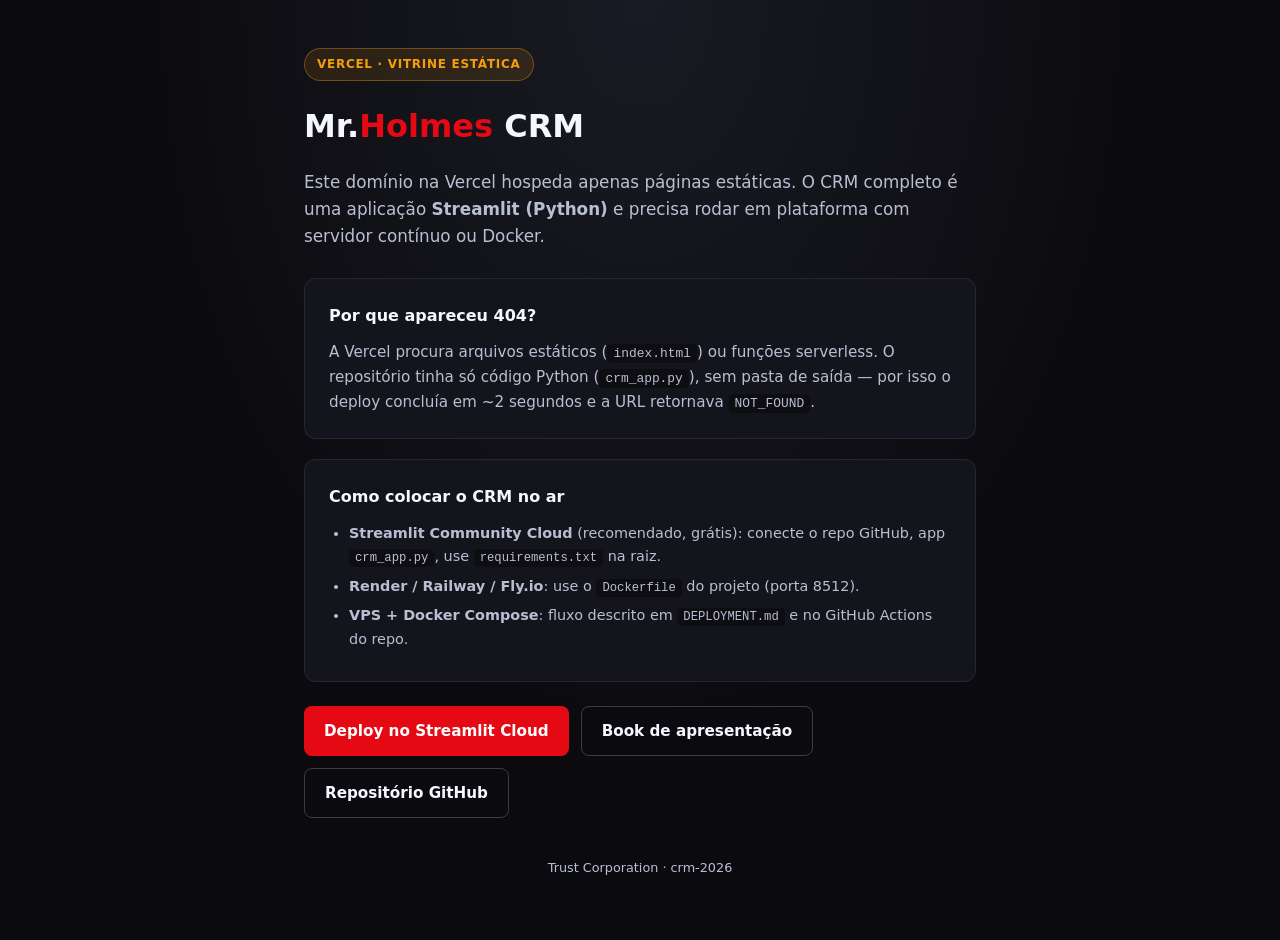
==== public/index.html @ 88e45e8d "fix: resolve Vercel 404 and add Streamlit/Render deploy config Vercel cannot run Streamlit; serve st" ====
<!DOCTYPE html>
<html lang="pt-BR">
<head>
  <meta charset="UTF-8" />
  <meta name="viewport" content="width=device-width, initial-scale=1.0" />
  <title>Mr.Holmes CRM | Trust Corporation</title>
  <style>
    :root {
      --bg: #0b0b0f;
      --panel: #14141c;
      --text: #f5f7ff;
      --muted: #b9bfd3;
      --brand: #e50914;
      --brand-hover: #f40612;
      --ok: #22c55e;
      --warn: #f59e0b;
    }
    * { box-sizing: border-box; }
    body {
      margin: 0;
      min-height: 100vh;
      font-family: "Segoe UI", system-ui, sans-serif;
      background: radial-gradient(ellipse at top, #1a1a24 0%, var(--bg) 55%);
      color: var(--text);
      line-height: 1.6;
    }
    .wrap { max-width: 720px; margin: 0 auto; padding: 48px 24px 64px; }
    .badge {
      display: inline-block;
      font-size: 12px;
      font-weight: 600;
      letter-spacing: 0.06em;
      text-transform: uppercase;
      color: var(--warn);
      background: rgba(245, 158, 11, 0.12);
      border: 1px solid rgba(245, 158, 11, 0.35);
      padding: 6px 12px;
      border-radius: 999px;
      margin-bottom: 20px;
    }
    h1 { font-size: 2rem; margin: 0 0 8px; font-weight: 700; }
    h1 span { color: var(--brand); }
    .lead { color: var(--muted); font-size: 1.05rem; margin-bottom: 28px; }
    .card {
      background: var(--panel);
      border: 1px solid rgba(255,255,255,0.08);
      border-radius: 12px;
      padding: 24px;
      margin-bottom: 20px;
    }
    .card h2 { font-size: 1rem; margin: 0 0 12px; color: var(--text); }
    .card p { margin: 0 0 12px; color: var(--muted); font-size: 0.95rem; }
    .card p:last-child { margin-bottom: 0; }
    .actions { display: flex; flex-wrap: wrap; gap: 12px; margin-top: 24px; }
    a.btn {
      display: inline-flex;
      align-items: center;
      gap: 8px;
      padding: 12px 20px;
      border-radius: 8px;
      font-weight: 600;
      text-decoration: none;
      font-size: 0.95rem;
      transition: background 0.15s;
    }
    a.btn-primary { background: var(--brand); color: #fff; }
    a.btn-primary:hover { background: var(--brand-hover); }
    a.btn-secondary {
      background: transparent;
      color: var(--text);
      border: 1px solid rgba(255,255,255,0.2);
    }
    a.btn-secondary:hover { border-color: rgba(255,255,255,0.4); }
    code {
      font-size: 0.85em;
      background: rgba(0,0,0,0.35);
      padding: 2px 6px;
      border-radius: 4px;
    }
    ul { margin: 8px 0 0; padding-left: 20px; color: var(--muted); font-size: 0.9rem; }
    li { margin-bottom: 6px; }
    footer {
      margin-top: 40px;
      font-size: 0.8rem;
      color: var(--muted);
      text-align: center;
    }
  </style>
</head>
<body>
  <div class="wrap">
    <div class="badge">Vercel · vitrine estática</div>
    <h1>Mr.<span>Holmes</span> CRM</h1>
    <p class="lead">
      Este domínio na Vercel hospeda apenas páginas estáticas. O CRM completo é uma aplicação
      <strong>Streamlit (Python)</strong> e precisa rodar em plataforma com servidor contínuo ou Docker.
    </p>

    <div class="card">
      <h2>Por que apareceu 404?</h2>
      <p>
        A Vercel procura arquivos estáticos (<code>index.html</code>) ou funções serverless.
        O repositório tinha só código Python (<code>crm_app.py</code>), sem pasta de saída — por isso o deploy
        concluía em ~2 segundos e a URL retornava <code>NOT_FOUND</code>.
      </p>
    </div>

    <div class="card">
      <h2>Como colocar o CRM no ar</h2>
      <ul>
        <li><strong>Streamlit Community Cloud</strong> (recomendado, grátis): conecte o repo GitHub, app <code>crm_app.py</code>, use <code>requirements.txt</code> na raiz.</li>
        <li><strong>Render / Railway / Fly.io</strong>: use o <code>Dockerfile</code> do projeto (porta 8512).</li>
        <li><strong>VPS + Docker Compose</strong>: fluxo descrito em <code>DEPLOYMENT.md</code> e no GitHub Actions do repo.</li>
      </ul>
    </div>

    <div class="actions">
      <a class="btn btn-primary" href="https://share.streamlit.io/" target="_blank" rel="noopener">
        Deploy no Streamlit Cloud
      </a>
      <a class="btn btn-secondary" href="/book">Book de apresentação</a>
      <a class="btn btn-secondary" href="https://github.com/Trustcorporation88/crm-2026" target="_blank" rel="noopener">
        Repositório GitHub
      </a>
    </div>

    <footer>Trust Corporation · crm-2026</footer>
  </div>
</body>
</html>
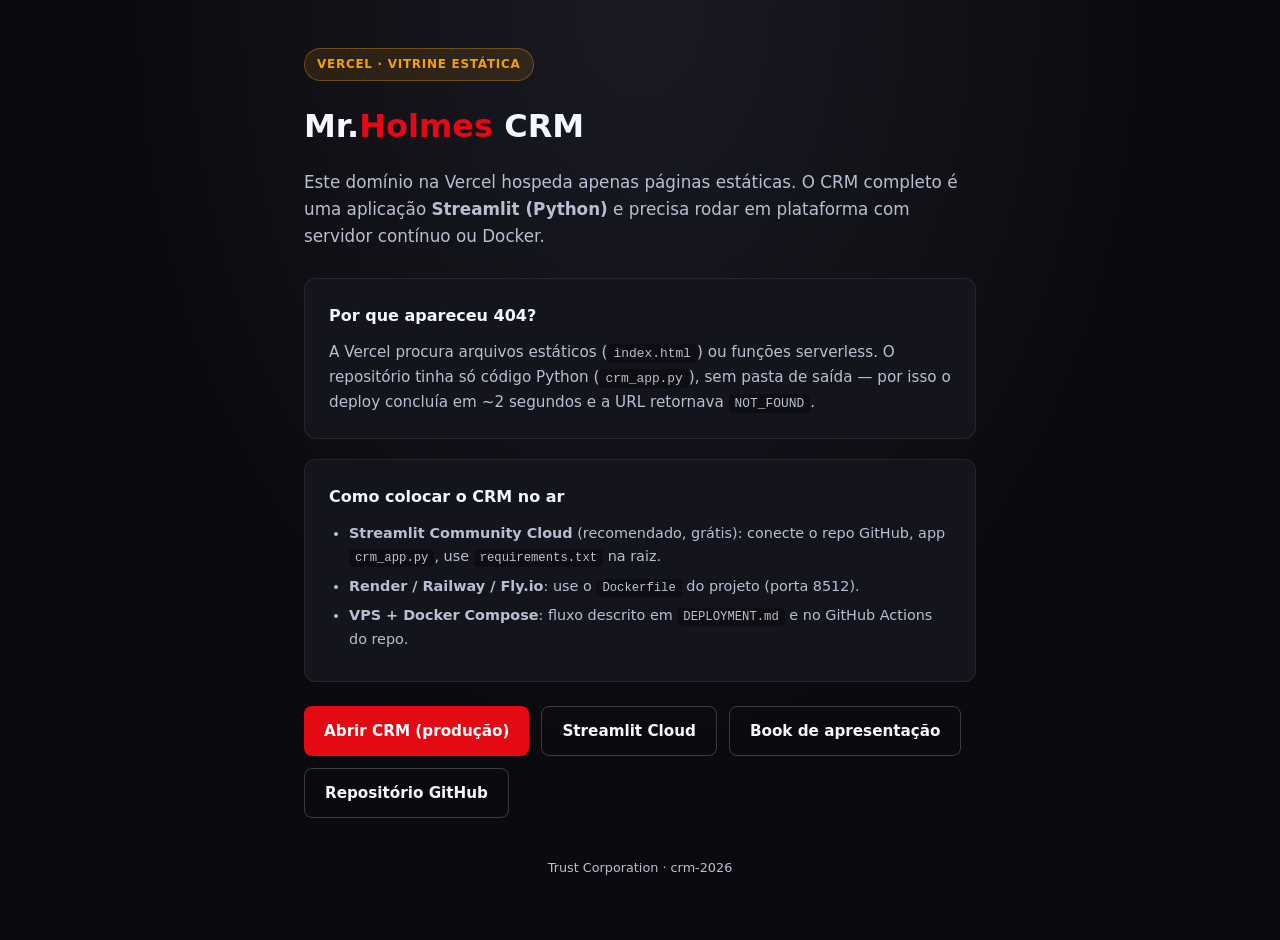
==== commit 2245e58c: "feat: wire v2 CRM modules and document Render production Integrate cadences, health score, templates" ====
--- a/public/index.html
+++ b/public/index.html
@@ -115,8 +115,11 @@
     </div>
 
     <div class="actions">
-      <a class="btn btn-primary" href="https://share.streamlit.io/" target="_blank" rel="noopener">
-        Deploy no Streamlit Cloud
+      <a class="btn btn-primary" href="https://crm-2026.onrender.com" target="_blank" rel="noopener">
+        Abrir CRM (produção)
+      </a>
+      <a class="btn btn-secondary" href="https://share.streamlit.io/" target="_blank" rel="noopener">
+        Streamlit Cloud
       </a>
       <a class="btn btn-secondary" href="/book">Book de apresentação</a>
       <a class="btn btn-secondary" href="https://github.com/Trustcorporation88/crm-2026" target="_blank" rel="noopener">
